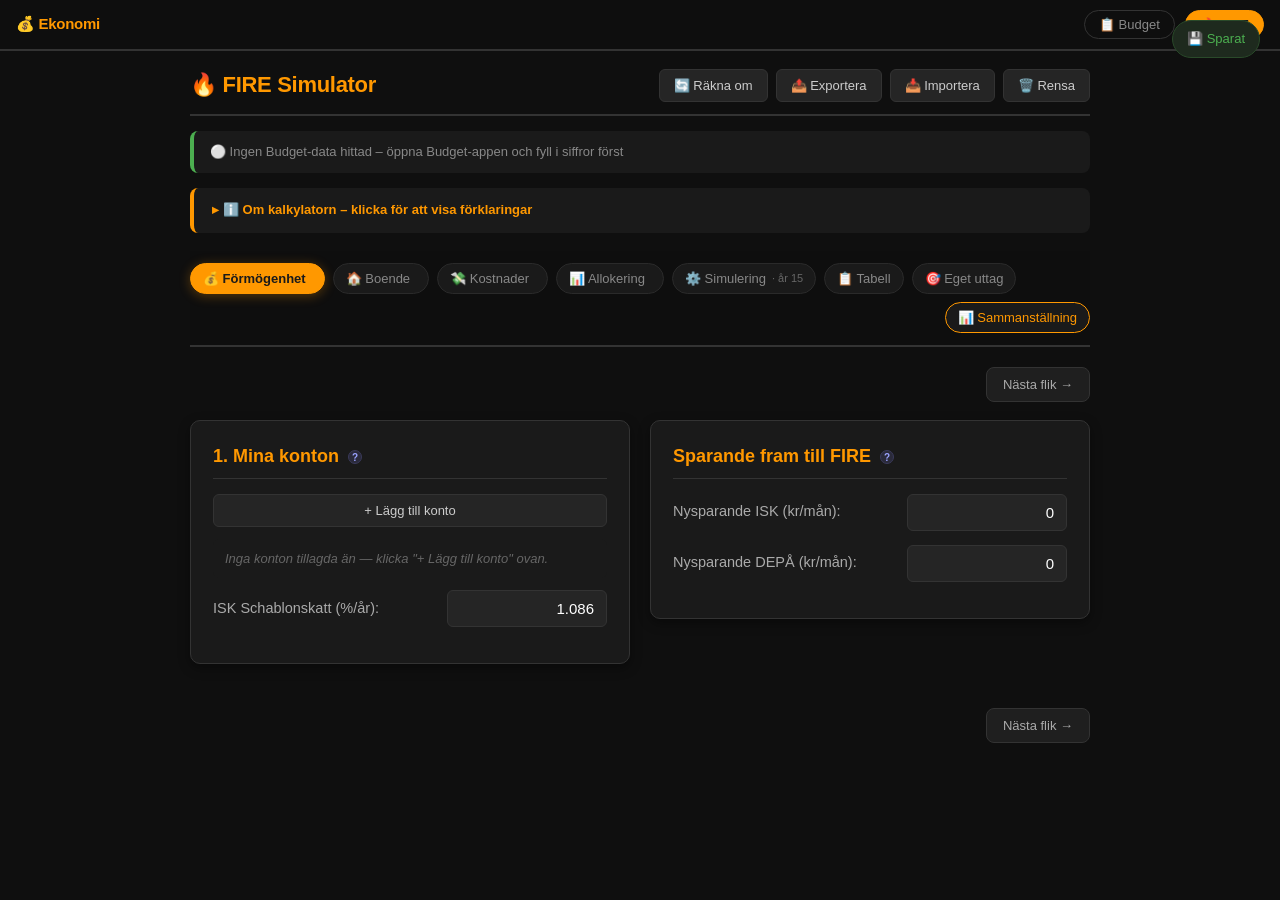
==== fire/fire.html @ 33bc8b0e "Add files via upload" ====
<!DOCTYPE html>
<html lang="sv">
<head>
    <meta charset="UTF-8">
    <meta name="viewport" content="width=device-width, initial-scale=1.0">
    <title>FIRE Simulator – Dynamisk Ackumuleringsmodell</title>
	<link rel="stylesheet" href="../shared/style.css">
    <link rel="manifest" href="../manifest.json">
    <meta name="theme-color" content="#ff9800">
    <meta name="description" content="Svensk FIRE-kalkylator med ISK/Depå-skatt, Monte Carlo och amorteringskrav">
    <link rel="icon" type="image/png" sizes="192x192" href="../icon/icon-192.png">
	<link rel="icon" type="image/png" sizes="512x512" href="../icon/icon-512.png">
	<link rel="apple-touch-icon" sizes="192x192" href="../icon/icon-192.png">
    <meta name="mobile-web-app-capable" content="yes">
    <meta name="apple-mobile-web-app-capable" content="yes">
    <meta name="apple-mobile-web-app-status-bar-style" content="black-translucent">
    <meta name="apple-mobile-web-app-title" content="FIRE Sim">
    <meta name="format-detection" content="telephone=no">
</head>
<body>
<div class="save-badge" id="save-badge">💾 Sparat</div>

<div class="container">

    <!-- ═══════════ TOOLBAR ═══════════ -->
    <div class="toolbar">
        <h1 class="toolbar-title">🔥 FIRE Simulator</h1>
        <div class="toolbar-actions">
            <button id="refresh-btn" class="toolbar-btn" title="Räkna om alla beräkningar">🔄 Räkna om</button>
            <button id="export-btn" class="toolbar-btn" title="Ladda ner som JSON-fil">📤 Exportera</button>
            <button id="import-btn" class="toolbar-btn" title="Ladda upp sparad JSON-fil">📥 Importera</button>
            <button id="reset-btn" class="toolbar-btn danger" title="Rensa all sparad data">🗑️ Rensa</button>
        </div>
    </div>

    <!-- Bridge-status (Budget → FIRE) -->
<div id="bridge-bar" class="bridge-bar"></div>

<!-- Hopfällbar info-ruta -->
<details class="info-box">
        <summary>ℹ️ Om kalkylatorn – klicka för att visa förklaringar</summary>
        <div class="info-content">
            <strong style="color: #ff9800;">ℹ️ OM KALKYLATORN</strong><br>
            • <strong>ISK-skatt:</strong> Årlig schablonskatt (procentsatsen du själv anger) på hela ISK-värdet. Skatten dras en gång per år från ISK-kontot.<br>
            • <strong>Depåskatt:</strong> 30% vinstskatt vid försäljning. Kalkylatorn använder ditt angivna <strong>Depå Inköpspris</strong> för att beräkna vinsten. Vid uttag säljs proportionerligt av innehavet – det vill säga samma andel av dina ursprungliga inköp säljs som andelen av totala värdet du tar ut. Detta kallas genomsnittsmetoden och är den metod Skatteverket godkänner när man inte kan spåra exakt vilka inköp som sålts (FIFO).<br>
            • <strong>Uttagsfördelning i FIRE:</strong> När uttag börjar sker de <strong>proportionerligt mot kontornas aktuella saldo</strong> – inte 50/50. Om ISK är 60 % och Depå 40 % av portföljen vid FIRE, tas 60 % av uttagsbehovet från ISK och 40 % från Depå. Fördelningen räknas om varje år baserat på saldona.<br>
            • <strong>Inkludera husets nettoegendom:</strong> När den är ikryssad visas husets värde (efter skulder) i din totala förmögenhet. ⚠️ <strong>OBS!</strong> Huset påverkar INTE ditt FIRE-uttag – du kan inte leva på huset. Det visas endast för att ge en komplett bild av din totala förmögenhet. Uttagen baseras enbart på din portfölj (ISK + Depå).<br>
            • <strong>Amortering:</strong> Du kan välja mellan två lägen:<br>
            &nbsp;&nbsp;&nbsp;➜ <span style="color:#4caf50;">Fast amortering (standard):</span> Använder den månadsamortering du själv fyllt i. Samma belopp amorteras varje månad under hela simuleringen.<br>
            &nbsp;&nbsp;&nbsp;➜ <span style="color:#ffaa44;">Svenska amorteringskrav (bocka i):</span> Amorteringen styrs automatiskt av belåningsgraden enligt Finansinspektionens regler:<br>
            &nbsp;&nbsp;&nbsp;&nbsp;&nbsp;&nbsp;🔹 Lån över 70% av bostadens värde: <strong>2%</strong> av lånebeloppet per år<br>
            &nbsp;&nbsp;&nbsp;&nbsp;&nbsp;&nbsp;🔹 Lån mellan 50-70%: <strong>1%</strong> av lånebeloppet per år<br>
            &nbsp;&nbsp;&nbsp;&nbsp;&nbsp;&nbsp;🔹 Lån under 50%: <strong>0%</strong> (inget lagstadgat krav)<br>
            • <strong>Avkastningsmodell:</strong> Den deterministiska simuleringen använder <strong>medelvärdet</strong> mellan aritmetisk och geometrisk avkastning. Geometrisk avkastning (μ − σ²/2) är den realistiska medianbanan över tid vid sammansatt tillväxt, men blir för konservativ för portföljer med hög volatilitet. Medelvärdet ger en balanserad uppskattning. I portföljsammanställningen visas både aritmetisk och geometrisk i parentes.<br>
            • <strong>Monte Carlo:</strong> Simulerar upp till <strong>200 framtida scenarier</strong> (50 om svenska amorteringskrav är aktiverat). <strong>Så här räknas resultatet fram:</strong><br>
            &nbsp;&nbsp;&nbsp;➜ Varje simulering körs år för år. ISK och Depå använder <strong>samma marknadsfaktor</strong> varje år – i ett bra år går båda upp, i ett dåligt år går båda ner.<br>
            &nbsp;&nbsp;&nbsp;➜ Efter alla simuleringar sorteras de per år och de <strong>10 % lägsta + 10 % högsta</strong> kastas bort. Medelvärdet av de mittersta <strong>80 %</strong> används som årets värde.<br>
            &nbsp;&nbsp;&nbsp;➜ ISK, Depå och deras kostnadsbas hämtas från <strong>exakt samma simuleringar</strong> som valdes för totalen. Detta garanterar att <strong>ISK + Depå = Total</strong> för varje år.<br>
            &nbsp;&nbsp;&nbsp;➜ Resultatet är en <strong>jämn, representativ bana</strong> som ligger nära medianen. Tabellen visar alltså inte en enskild slumpmässig simulering, utan ett trimmat genomsnitt över många scenarier.<br>
            • <strong>FIRE-start:</strong> Året du anger under "Byte till FIRE efter år". Då slutar sparandet och uttagen börjar baserat på dina levnadskostnader + ränta + amortering + skatt. <strong>Portföljens allokering är densamma före och efter FIRE</strong> – du behåller samma fördelning mellan tillgångar i båda faserna.<br>
            • <strong>Uttagsfrekvens:</strong> Tabellens sista kolumn visar uttaget som procent av portföljvärdet vid årets början. <span style="color:#4caf50;">≤ 4,5 % = hållbart enligt 4%-regeln</span>, <span style="color:#ffaa44;">4,5–6 % = kräver högre avkastning</span>, <span style="color:#ff6b6b;">&gt; 6 % = riskabelt</span>.<br>
            • <strong>Nominella vs reala belopp:</strong> Kassaflödesboxen visar belopp i <strong>nominella</strong> kronor (faktiska kronor vid den tidpunkten) med <strong>reala</strong> belopp i parentes (dagens köpkraft). I tabellen visas portföljvärde och total förmögenhet i <strong>reala</strong> kronor, medan återstående lån och årlig belastning visas i <strong>nominella</strong> kronor.
        </div>
    </details>

    <!-- Sticky flik-navigation -->
    <nav class="section-nav" id="section-nav" aria-label="Sektioner">
		<button class="nav-pill active" data-tab="formogenhet">💰 Förmögenhet</button>
		<button class="nav-pill" data-tab="boende">🏠 Boende</button>
		<button class="nav-pill" data-tab="kostnader">💸 Kostnader</button>
		<button class="nav-pill" data-tab="allokering">📊 Allokering</button>
		<button class="nav-pill" data-tab="simulering">⚙️ Simulering</button>
		<button class="nav-pill" data-tab="tabell">📋 Tabell</button>
        <button class="nav-pill" data-tab="eget-uttag">🎯 Eget uttag</button>
        <button class="nav-pill summary-pill" data-tab="sammanstallning">📊 Sammanställning</button>
	</nav>

    <main class="tab-content">

        <!-- ═══════════ FLIK: FÖRMÖGENHET ═══════════ -->
        <section class="tab-panel active" id="tab-formogenhet">
            <div class="section-nav-buttons top">
                <span></span>
                <button class="section-nav-btn" data-nav="next">Nästa flik →</button>
            </div>

            <div class="card-grid two-col">
                <div class="card">
    <h2>1. Mina konton <span class="q-icon" data-tooltip-field="accounts">?</span></h2>

    <div class="accounts-list" id="accounts-list"></div>

    <button type="button" class="toolbar-btn" id="add-account-btn" style="width:100%; margin-bottom:12px;">+ Lägg till konto</button>

    <div id="accounts-summary" style="margin-bottom:12px; padding:10px 12px; background:#1a1a1a; border-radius:6px;"></div>

    <div class="form-group"><label>ISK Schablonskatt (%/år):</label><input type="text" inputmode="decimal" id="isk-tax" value="1.086"></div>

    <!-- Dolda fält – dessa läses av FireCalc -->
    <input type="hidden" id="isk-balance" value="0">
    <input type="hidden" id="depa-value" value="0">
    <input type="hidden" id="depa-cost" value="0">
</div>
                <div class="card">
                    <h2>Sparande fram till FIRE <span class="q-icon" data-tooltip-field="save-isk">?</span></h2>
                    <div class="form-group"><label>Nysparande ISK (kr/mån):</label><input type="text" inputmode="decimal" id="save-isk" value="0"></div>
                    <div class="form-group"><label>Nysparande DEPÅ (kr/mån):</label><input type="text" inputmode="decimal" id="save-depa" value="0"></div>
                </div>
            </div>

            <div class="section-nav-buttons bottom">
                <span></span>
                <button class="section-nav-btn" data-nav="next">Nästa flik →</button>
            </div>
        </section>

        <!-- ═══════════ FLIK: BOENDE ═══════════ -->
        <section class="tab-panel" id="tab-boende">
            <div class="section-nav-buttons top">
                <button class="section-nav-btn" data-nav="prev">← Föregående flik</button>
                <button class="section-nav-btn" data-nav="next">Nästa flik →</button>
            </div>

            <div class="card">
                <h2>2. Boende <span class="q-icon" data-tooltip-field="mortgage-debt">?</span></h2>
                <div class="form-group"><label>Husets marknadsvärde (kr):</label><input type="text" inputmode="decimal" id="house-value" value="0"></div>
                <div class="form-group"><label>Bolåneskuld (kr):</label><input type="text" inputmode="decimal" id="mortgage-debt" value="0"></div>
                <div class="form-group"><label>Räntesats (%):</label><input type="text" inputmode="decimal" id="interest-rate" value="3.5"></div>
                <div class="form-group"><label>Månadsamortering (kr/mån):</label><input type="text" inputmode="decimal" id="amortization" value="0"></div>
                <div class="form-group"><label>Förväntad husvärdeökning (%/år):</label><input type="text" inputmode="decimal" id="house-appreciation" value="1.0"></div>
            </div>

            <div class="section-nav-buttons bottom">
                <button class="section-nav-btn" data-nav="prev">← Föregående flik</button>
                <button class="section-nav-btn" data-nav="next">Nästa flik →</button>
            </div>
        </section>

        <!-- ═══════════ FLIK: KOSTNADER ═══════════ -->
        <section class="tab-panel" id="tab-kostnader">
            <div class="section-nav-buttons top">
                <button class="section-nav-btn" data-nav="prev">← Föregående flik</button>
                <button class="section-nav-btn" data-nav="next">Nästa flik →</button>
            </div>

            <div class="card">
                <h2>3. Månadskostnader</h2>
                <div class="form-group"><label>Fasta kostnader (kr/mån) <span class="q-icon" data-tooltip-field="fixed-costs">?</span>:</label><input type="text" inputmode="decimal" id="fixed-costs" value="0"></div>
                <div class="form-group"><label>Rörliga kostnader (kr/mån) <span class="q-icon" data-tooltip-field="variable-costs">?</span>:</label><input type="text" inputmode="decimal" id="variable-costs" value="0"></div>
                <div class="form-group"><label>Husdrift (kr/mån) <span class="q-icon" data-tooltip-field="house-upkeep">?</span>:</label>	<input type="text" inputmode="decimal" id="house-upkeep" value="0"></div>
				<div class="form-group"><label>Övrigt (kr/mån):</label><input type="text" inputmode="decimal" id="other-costs" value="0"></div>
                <div class="form-group"><label>Inflation (%/år):</label><input type="text" inputmode="decimal" id="inflation" value="2.5"></div>
            </div>

            <div class="section-nav-buttons bottom">
                <button class="section-nav-btn" data-nav="prev">← Föregående flik</button>
                <button class="section-nav-btn" data-nav="next">Nästa flik →</button>
            </div>
        </section>

        <!-- ═══════════ FLIK: ALLOKERING ═══════════ -->
        <section class="tab-panel" id="tab-allokering">
            <div class="section-nav-buttons top">
                <button class="section-nav-btn" data-nav="prev">← Föregående flik</button>
                <button class="section-nav-btn" data-nav="next">Nästa flik →</button>
            </div>

            <section class="card tall-card" id="allocation-card">
                <h2>4. Tillgångsallokering</h2>
                <!-- renderAssets() fyller denna -->
            </section>

            <div class="section-nav-buttons bottom">
                <button class="section-nav-btn" data-nav="prev">← Föregående flik</button>
                <button class="section-nav-btn" data-nav="next">Nästa flik →</button>
            </div>
        </section>

        <!-- ═══════════ FLIK: SIMULERING ═══════════ -->
        <section class="tab-panel" id="tab-simulering">
            <div class="section-nav-buttons top">
                <button class="section-nav-btn" data-nav="prev">← Föregående flik</button>
                <button class="section-nav-btn" data-nav="next">Nästa flik →</button>
            </div>

            <section class="card" id="simulation-settings-card">
                <h2>Simuleringsinställningar</h2>
                <div class="form-group">
                    <label>Antal år att simulera totalt:</label>
                    <input type="text" inputmode="numeric" id="sim-years" value="35" style="width:140px;">
                </div>
                <div class="form-group">
                    <label>Byte till FIRE efter år:</label>
                    <input type="text" inputmode="numeric" id="fire-start-year" value="15" style="width:140px;">
                </div>

                <div class="checkbox-orange">
                    <label><input type="checkbox" id="include-house" checked> Inkludera husets nettoegendom</label>
                </div>
                <div class="checkbox-orange">
                    <label><input type="checkbox" id="monte-carlo"> Aktivera Monte Carlo (<span id="mc-count">200</span> simuleringar)</label>
                </div>
                <div class="checkbox-orange">
                    <label><input type="checkbox" id="amortization-rules"> Svenska amorteringskrav (1-2% baserat på belåningsgrad)</label>
                </div>
				
				<div class="form-group">
					<label>Uttagsstrategi:</label>
					<select id="withdrawal-strategy" style="width:220px;">
						<option value="proportional">Proportionerligt (ISK + Depå)</option>
						<option value="depa_first">Töm Depå först</option>
					</select>
				</div>
            </section>

            <div class="section-nav-buttons bottom">
                <button class="section-nav-btn" data-nav="prev">← Föregående flik</button>
                <button class="section-nav-btn" data-nav="next">Nästa flik →</button>
            </div>
        </section>


        <!-- ═══════════ FLIK: RESULTAT ═══════════ -->
        <section class="tab-panel" id="tab-tabell">
            <div class="section-nav-buttons top">
                <button class="section-nav-btn" data-nav="prev">← Föregående flik</button>
                <button class="section-nav-btn" data-nav="next">Nästa flik →</button>
            </div>

            <section class="card" id="fire-table-card">
    <h2>Simuleringsresultat</h2>
    <div id="fire-table-summary" style="margin-bottom:16px; padding:14px 16px; background:#1f1f1f; border-left:3px solid var(--accent); border-radius:6px;"></div>
    <div style="overflow-x:auto;">
                    <table id="fire-table">
                        <thead>
                            <tr>
                                <th>År</th>
                                <th>Fas</th>
                                <th>Portföljvärde (real)</th>
                                <th>Total Förmögenhet (real)</th>
                                <th>Återstående Lån</th>
                                <th>Årlig belastning<br><span style="font-size:10px; color:#888;">(uttag + skatt, nominellt)</span></th>
                                <th>Uttagsfrekvens<br><span style="font-size:10px; color:#888;">(uttag / portfölj)</span></th>
                            </tr>
                        </thead>
                        <tbody id="fire-table-body"></tbody>
                    </table>
                </div>
            </section>

            <div class="section-nav-buttons bottom">
                <button class="section-nav-btn" data-nav="prev">← Föregående flik</button>
                <button class="section-nav-btn" data-nav="next">Nästa flik →</button>
            </div>
        </section>


		        <!-- ═══════════ FLIK: EGET UTTAG ═══════════ -->
        <section class="tab-panel" id="tab-eget-uttag">
            <div class="section-nav-buttons top">
                <button class="section-nav-btn" data-nav="prev">← Föregående flik</button>
                <button class="section-nav-btn" data-nav="next">Nästa flik →</button>
            </div>

            <section class="card">
                <h2>🎯 Eget uttag — testa din egen plan</h2>
                <div style="color:#888; font-size:13px; margin-bottom:16px; line-height:1.6;">
                    Fristående what-if-kalkylator. Använder samma portfölj, allokering, skatter och avkastning som huvudkalkylen — men du bestämmer själv hur mycket du vill ta ut och när. Monte Carlo används inte här; tabellen visar en deterministisk bana.
                </div>
                <div class="form-group">
                    <label>Uttag per år (dagens köpkraft):</label>
                    <input type="text" inputmode="decimal" id="cg-amount" value="0" placeholder="t.ex. 300000">
                </div>
                <div class="form-group">
                    <label>Börja ta ut om (antal år från idag):</label>
                    <input type="text" inputmode="numeric" id="cg-start-year" value="15" placeholder="t.ex. 15">
                </div>
                <div id="cg-summary" style="margin-top:16px; padding:14px 16px; background:#1f1f1f; border-left:3px solid var(--accent); border-radius:6px;"></div>
            </section>

            <section class="card" id="cg-table-card">
                <h2>Simulering med eget uttag</h2>
                <div style="overflow-x:auto;">
                    <table id="cg-table">
                        <thead>
                            <tr>
                                <th>År</th>
                                <th>Fas</th>
                                <th>Portföljvärde (real)</th>
                                <th>Total Förmögenhet (real)</th>
                                <th>Återstående Lån</th>
                                <th>Årlig belastning<br><span style="font-size:10px; color:#888;">(uttag, nominellt)</span></th>
                                <th>Uttagsfrekvens<br><span style="font-size:10px; color:#888;">(uttag / portfölj)</span></th>
                            </tr>
                        </thead>
                        <tbody id="cg-table-body"></tbody>
                    </table>
                </div>
            </section>

            <div class="section-nav-buttons bottom">
                <button class="section-nav-btn" data-nav="prev">← Föregående flik</button>
                <button class="section-nav-btn" data-nav="next">Nästa flik →</button>
            </div>
        </section>



        <!-- ═══════════ FLIK: SAMMANSTÄLLNING ═══════════ -->
        <section class="tab-panel" id="tab-sammanstallning">
    <div class="section-nav-buttons top">
        <button class="section-nav-btn" data-nav="prev">← Föregående flik</button>
        <span></span>
    </div>

    <!-- 1. Portföljsammanställning -->
    <section class="card summary-card" id="portfolio-summary-card">
        <h2>📊 Portföljsammanställning</h2>
        <div class="summary-section">
            <div class="summary-heading">📈 VIKTAD AVKASTNING</div>
            <div class="summary-row">Viktad avkastning ISK: <span id="yield-spar-isk" class="green">0%</span></div>
            <div class="summary-row">Viktad avkastning Depå: <span id="yield-spar-depa" class="green">0%</span></div>
            <div class="summary-row">Viktad avkastning totalt: <span id="yield-total-spar" class="green">0%</span></div>
<div id="allocation-warning" style="display:none; margin-top:10px; padding:11px 14px; background:rgba(255,152,0,0.1); border-left:3px solid #ff9800; border-radius:6px; font-size:13px; line-height:1.55; color:#ffcc80;"></div>
<div style="font-size:12px; color:#888; margin-top:6px; line-height:1.5;">
    Simuleringen använder <strong>medelvärdet mellan aritmetisk och geometrisk avkastning</strong> som en balanserad uppskattning.
</div>
        </div>
        <div class="summary-section">
            <div class="summary-heading">💰 FÖRMÖGENHETSÖVERSIKT</div>
            <div class="summary-row">Brutto marknadsvärde portfölj idag: <span id="portfolio-value">0 kr</span></div>
            <div class="summary-row">Eget kapital i huset idag: <span id="house-equity">0 kr</span></div>
            <div class="summary-row total-row"><strong>TOTAL FÖRMÖGENHET IDAG:</strong> <span id="total-assets" class="total">0 kr</span></div>
        </div>
    </section>

    <!-- 2. Kassaflöde -->
    <section class="card" id="fire-cashflow-card">
    <h2 id="cashflow-heading">📈 Kassaflödesbehov per år under ÅR 1 i FIRE</h2>
    <div id="cashflow-content">Uppdateras automatiskt...</div>
</section>

    <!-- 3. Motivation -->
    <section class="card" id="motivation-card">
        <h2>💡 Din ekonomiska resa – motivation &amp; milstolpar</h2>
        <div id="motivation-cards"></div>
    </section>

    <div class="section-nav-buttons bottom">
        <button class="section-nav-btn" data-nav="prev">← Föregående flik</button>
        <span></span>
    </div>
</section>

    </main>
</div>

<script src="../shared/viewbar.js"></script>
<script src="../shared/ageCurve.js"></script>
<script src="../budget/data.js"></script>
<script src="assets_data.js"></script>
<script src="assets_manager.js"></script>
<script src="fire_calculator.js"></script>
<script src="fire_storage.js"></script>
<script src="fire_accounts.js"></script>
<script src="motivation.js"></script>
<script src="tabs.js"></script>
<script src="bridge.js"></script>
<script src="custom_goal.js"></script>
<script src="compare.js"></script>
<script src="compare_housing.js"></script>
<script src="compare_networth.js"></script>

<script>
    document.addEventListener('DOMContentLoaded', () => {
        buildViewbar('fire');
    });

    if ('serviceWorker' in navigator) {
        window.addEventListener('load', () => {
            navigator.serviceWorker.register('../sw.js')
                .then((reg) => console.log('SW registrerad:', reg.scope))
                .catch((err) => console.warn('SW-registrering misslyckades:', err));
        });
    }
</script>
</body>
</html>
---- shared/style.css ----
/* ════════════════════════════════════════════════════════════════════
   EKONOMI – gemensam stylesheet för Budget och FIRE
   ════════════════════════════════════════════════════════════════════
   En enda fil för hela appen. Innehåller:
     • Variabler, body, layout
     • Toolbar, viewbar, info-box, save-badge
     • Nav-pills och flik-system
     • Kort, formulär, fält, tabeller
     • Allt specifikt för Budget (item, buffert, jämförelser)
     • Allt specifikt för FIRE (allokering, motivation, kassaflöde)
   ════════════════════════════════════════════════════════════════════ */

/* ═══════════ VARIABLER ═══════════ */
:root {
  --bg: #0f0f0f;
  --card: #1a1a1a;
  --text: #e0e0e0;
  --muted: #aaa;
  --accent: #ff9800;
  --border: #333;
  --input-bg: #252525;
  --success: #4caf50;
  --danger: #ff6b6b;
}

* { box-sizing: border-box; }

body {
  font-family: -apple-system, BlinkMacSystemFont, "Segoe UI", Roboto, Arial, sans-serif;
  background-color: var(--bg);
  color: var(--text);
  margin: 0;
  padding: 20px;
  line-height: 1.5;
}

.container { max-width: 900px; margin: 0 auto; }

/* ═══════════ VIEWBAR (gemensam top-bar) ═══════════ */
.viewbar {
  position: sticky;
  top: 0;
  z-index: 500;
  display: flex;
  align-items: center;
  gap: 10px;
  padding: 10px 16px;
  margin: -20px -20px 18px -20px;
  background: rgba(15, 15, 15, 0.95);
  backdrop-filter: blur(10px);
  -webkit-backdrop-filter: blur(10px);
  border-bottom: 2px solid var(--border);
}
.viewbar-brand {
  color: var(--accent);
  font-weight: 700;
  font-size: 15px;
  margin-right: auto;
  letter-spacing: -0.3px;
}
.viewbar-tab {
  background: transparent;
  border: 1px solid var(--border);
  color: #888;
  padding: 6px 14px;
  border-radius: 20px;
  cursor: pointer;
  font-size: 13px;
  font-family: inherit;
  transition: all 0.15s;
  white-space: nowrap;
}
.viewbar-tab:hover { color: #ccc; border-color: #555; }
.viewbar-tab.active {
  background: var(--accent);
  color: #1a1a1a;
  border-color: var(--accent);
  font-weight: 600;
}

/* ═══════════ TOOLBAR ═══════════ */
.toolbar {
  display: flex;
  justify-content: space-between;
  align-items: center;
  gap: 10px;
  margin-bottom: 15px;
  flex-wrap: wrap;
  padding-bottom: 12px;
  border-bottom: 2px solid var(--border);
}
.toolbar-title {
  color: var(--accent);
  font-size: 22px;
  font-weight: 700;
  margin: 0;
  padding: 0;
  border: none;
  text-align: left;
  letter-spacing: -0.3px;
  flex: 0 0 auto;
  line-height: 1.2;
}
.toolbar-actions {
  display: flex;
  gap: 8px;
  flex-wrap: wrap;
  margin-left: auto;
}
.toolbar-btn {
  background: #252525;
  color: #ccc;
  border: 1px solid var(--border);
  padding: 8px 14px;
  border-radius: 6px;
  cursor: pointer;
  font-size: 13px;
  font-family: inherit;
  transition: all 0.15s;
  white-space: nowrap;
}
.toolbar-btn:hover {
  background: #333;
  border-color: var(--accent);
  color: var(--accent);
}
.toolbar-btn.danger:hover {
  border-color: var(--danger);
  color: var(--danger);
}

/* ═══════════ INFO-BOX ═══════════ */
.info-box {
  background: var(--card);
  border-left: 4px solid var(--accent);
  padding: 12px 18px;
  border-radius: 8px;
  margin-bottom: 18px;
  font-size: 13px;
  line-height: 1.6;
  color: #ccc;
}
.info-box summary {
  cursor: pointer;
  color: var(--accent);
  font-weight: bold;
  user-select: none;
  outline: none;
  list-style: none;
}
.info-box summary::-webkit-details-marker { display: none; }
.info-box summary::before {
  content: "▸ ";
  display: inline-block;
  transition: transform 0.2s;
  margin-right: 4px;
}
.info-box[open] summary::before { transform: rotate(90deg); }
.info-box summary:hover { color: #ffb74d; }
.info-content {
  margin-top: 14px;
  padding-top: 10px;
  border-top: 1px solid var(--border);
  animation: infoFadeIn 0.25s ease-in;
}
@keyframes infoFadeIn {
  from { opacity: 0; transform: translateY(-4px); }
  to   { opacity: 1; transform: translateY(0); }
}

/* ═══════════ SAVE-BADGE ═══════════ */
.save-badge {
  position: fixed;
  top: 20px;
  right: 20px;
  z-index: 1000;
  background: #1e2a1e;
  color: var(--success);
  border: 1px solid #2a4a2a;
  padding: 8px 14px;
  border-radius: 20px;
  font-size: 13px;
  opacity: 0;
  transition: opacity 0.3s;
  pointer-events: none;
}
.save-badge.visible { opacity: 1; }

/* ═══════════ NAV-PILLS ═══════════ */
.section-nav {
  position: relative;
  z-index: 10;
  display: flex;
  gap: 8px;
  padding: 12px 0;
  background: rgba(15, 15, 15, 0.9);
  backdrop-filter: blur(12px);
  -webkit-backdrop-filter: blur(12px);
  border-bottom: 2px solid var(--border);
  overflow-x: auto;
  flex-wrap: nowrap;
  scrollbar-width: thin;
  scrollbar-color: #333 transparent;
  margin-bottom: 20px;
}
.section-nav::-webkit-scrollbar { height: 4px; }
.section-nav::-webkit-scrollbar-thumb { background: #333; border-radius: 2px; }

@media (min-width: 900px) {
  .section-nav { flex-wrap: wrap; overflow-x: visible; }
}

.nav-pill {
  display: inline-flex;
  align-items: center;
  gap: 6px;
  background: #1a1a1a;
  border: 1px solid #2a2a2a;
  color: #888;
  padding: 7px 12px;
  border-radius: 20px;
  font-size: 13px;
  cursor: pointer;
  transition: all 0.15s;
  font-family: inherit;
  white-space: nowrap;
}
.nav-pill:hover {
  background: #252525;
  border-color: #444;
  color: #ccc;
}
.nav-pill.active {
  background: var(--accent);
  color: #1a1a1a;
  border-color: var(--accent);
  font-weight: 600;
  box-shadow: 0 2px 12px rgba(255, 152, 0, 0.3);
}
.nav-pill-emoji { font-size: 14px; line-height: 1; }
.nav-pill-label { font-weight: 500; }
.nav-pill.has-content .nav-pill-label { color: #ccc; }
.nav-pill.active .nav-pill-label { color: #1a1a1a; }

.nav-pill-sum,
.pill-sum {
  color: #666;
  font-size: 11px;
  font-weight: 400;
}
.nav-pill.has-content .nav-pill-sum,
.nav-pill.has-content .pill-sum { color: var(--success); }
.nav-pill.active .nav-pill-sum,
.nav-pill.active .pill-sum { color: rgba(0, 0, 0, 0.55); }
.nav-pill.active .pill-sum { opacity: 0.85; }

.summary-pill {
  margin-left: auto;
  border-color: var(--accent);
  color: var(--accent);
}
.summary-pill:hover { background: #2a1e0e; color: var(--accent); }
.summary-pill.active { background: var(--accent); color: #1a1a1a; }

/* ═══════════ PREV/NEXT-KNAPPAR ═══════════ */
.section-nav-buttons {
  display: flex;
  justify-content: space-between;
  margin: 15px 0;
  gap: 10px;
}
.section-nav-buttons.top    { margin-bottom: 18px; }
.section-nav-buttons.bottom { margin-top: 24px; margin-bottom: 0; }

.section-nav-btn {
  background: #1f1f1f;
  border: 1px solid var(--border);
  color: #aaa;
  padding: 9px 16px;
  border-radius: 8px;
  cursor: pointer;
  font-size: 13px;
  font-family: inherit;
  transition: all 0.15s;
  white-space: nowrap;
  overflow: hidden;
  text-overflow: ellipsis;
  max-width: 45%;
}
.section-nav-btn:hover {
  background: #2a2a2a;
  border-color: var(--accent);
  color: var(--accent);
}

/* ═══════════ KORT ═══════════ */
.card {
  background-color: var(--card);
  border: 1px solid var(--border);
  border-radius: 10px;
  padding: 22px;
  box-shadow: 0 4px 12px rgba(0, 0, 0, 0.4);
  margin-bottom: 20px;
}
.card:last-child { margin-bottom: 0; }

.card-grid {
  display: grid;
  grid-template-columns: 1fr;
  gap: 20px;
  align-items: start;
}
@media (min-width: 900px) {
  .card-grid.two-col { grid-template-columns: 1fr 1fr; }
}

.card h2 {
  margin: 0 0 15px 0;
  border-bottom: 1px solid var(--border);
  padding-bottom: 8px;
  font-size: 18px;
  color: var(--accent);
}
.card h2 .unit { color: #888; font-size: 13px; font-weight: 400; }
.card h2 .hint { color: #666; font-size: 12px; font-weight: 400; font-style: italic; }

/* FIRE:s h2 (i fristående kort utanför .card ärver denna) */
h2 {
  color: var(--text);
  margin: 0 0 18px 0;
  font-size: 19px;
  border-bottom: 1px solid var(--border);
  padding-bottom: 8px;
}

.tall-card { flex: 1; display: flex; flex-direction: column; }

/* ═══════════ FÄLT (Budget-stil) ═══════════ */
.field {
  display: flex;
  justify-content: space-between;
  align-items: center;
  padding: 7px 0;
  gap: 10px;
  flex-wrap: wrap;
}
.field label {
  color: var(--muted);
  flex: 1;
  min-width: 180px;
  font-size: 14px;
}
.field input,
.field select {
  background: var(--input-bg);
  border: 1px solid var(--border);
  color: white;
  padding: 8px 12px;
  border-radius: 6px;
  width: 180px;
  text-align: right;
  font-size: 14px;
  font-family: inherit;
}
.field input[type=text] { text-align: right; }
.field input[readonly] {
  color: var(--success);
  font-weight: 600;
  background: #1e2a1e;
  border-color: #2a3a2a;
}
.field.checkbox-field input[type=checkbox] {
  width: auto;
  accent-color: var(--accent);
  transform: scale(1.2);
  cursor: pointer;
}
.field input.percent-input { color: #9ba3ff; }

.field.field-select select {
  text-align: left;
  cursor: pointer;
}
.field.field-select select:focus {
  outline: none;
  border-color: var(--accent);
}
.field.field-select select option {
  background: var(--input-bg);
  color: var(--text);
}

/* ═══════════ FORM-GROUP (FIRE-stil) ═══════════ */
.form-group {
  display: flex;
  justify-content: space-between;
  align-items: center;
  margin-bottom: 14px;
  flex-wrap: wrap;
  gap: 8px;
}
.form-group label { color: var(--muted); font-size: 14.5px; flex: 1; }
.form-group input:not([type="checkbox"]):not([type="hidden"]) {
  background-color: var(--input-bg);
  border: 1px solid var(--border);
  color: white;
  padding: 9px 12px;
  border-radius: 6px;
  width: 160px;
  text-align: right;
  font-size: 15px;
  font-family: inherit;
}
.form-group input:not([type="checkbox"]):not([type="hidden"]):focus {
  outline: none;
  border-color: var(--accent);
}

/* Select i form-group (t.ex. Uttagsstrategi i FIRE) */
.form-group select {
  background-color: var(--input-bg);
  border: 1px solid var(--border);
  color: white;
  padding: 9px 12px;
  border-radius: 6px;
  font-size: 15px;
  font-family: inherit;
  cursor: pointer;
  transition: border-color 0.15s;
}
.form-group select:focus {
  outline: none;
  border-color: var(--accent);
}
.form-group select option {
  background: var(--input-bg);
  color: var(--text);
}

.checkbox-orange {
  border: 2px solid var(--accent);
  border-radius: 8px;
  padding: 12px 16px;
  margin: 12px 0;
  background: rgba(255, 152, 0, 0.08);
}
.checkbox-orange label {
  display: flex;
  align-items: center;
  gap: 10px;
  cursor: pointer;
  font-weight: 500;
  font-size: 14px;
}

/* ═══════════ ITEMS (Budget) ═══════════ */
.item {
  background: #1f1f1f;
  border: 1px solid #2a2a2a;
  border-radius: 8px;
  padding: 12px;
  margin: 10px 0;
}
.item-header {
  display: flex;
  justify-content: space-between;
  align-items: center;
  margin-bottom: 8px;
}
.item-name { color: var(--accent); font-weight: 600; font-size: 14.5px; }
.remove-btn {
  background: transparent;
  border: 1px solid #444;
  color: #888;
  width: 26px;
  height: 26px;
  border-radius: 50%;
  cursor: pointer;
  font-size: 14px;
  line-height: 1;
}
.remove-btn:hover { border-color: var(--danger); color: var(--danger); }
.item-children { margin-left: 15px; padding-left: 15px; border-left: 2px solid #333; }
.item-add { margin-top: 8px; }
.add-row { margin-top: 12px; padding-top: 12px; border-top: 1px dashed #333; }
.add-row select {
  background: var(--input-bg);
  border: 1px solid var(--accent);
  color: var(--accent);
  padding: 9px 12px;
  border-radius: 6px;
  width: 100%;
  cursor: pointer;
  font-size: 14px;
  font-weight: 500;
}
.add-row select:hover { background: #252015; }
.info-text { color: #888; font-size: 13px; margin-top: 6px; font-style: italic; }

/* ═══════════ SAMMANSTÄLLNING (Budget) ═══════════ */
.summary {
  background: var(--card);
  border-left: 4px solid var(--accent);
  padding: 20px;
  border-radius: 8px;
}
.summary-card { border-left: 4px solid var(--accent); }

.summary-row {
  display: flex;
  justify-content: space-between;
  padding: 8px 0;
  font-size: 15px;
  gap: 12px;
  flex-wrap: wrap;
}

.big { font-size: 24px; font-weight: bold; color: var(--accent); }
.positive { color: var(--success); }
.negative { color: var(--danger); }

.section-sum {
  display: flex;
  justify-content: space-between;
  margin-top: 12px;
  padding-top: 10px;
  border-top: 1px solid var(--border);
  color: #888;
  font-size: 14px;
}
.section-sum strong { color: var(--accent); }

/* ═══════════ SAMMANSTÄLLNINGS-SEKTIONER (Budget) ═══════════ */
.summary-section {
  background: var(--card);
  border: 1px solid var(--border);
  border-radius: 12px;
  padding: 20px;
  margin-bottom: 20px;
}
.summary-section:last-child { margin-bottom: 0; }

.summary-heading {
  color: var(--accent);
  font-size: 15px;
  font-weight: 600;
  margin: 0 0 15px 0;
  padding: 0;
  border-top: none;
  letter-spacing: 0.3px;
}
.summary-sub {
  color: #666;
  font-size: 12px;
  padding-left: 8px;
  padding-top: 2px;
  padding-bottom: 2px;
}

/* ═══════════ HERO-SEKTION (Budget) ═══════════ */
.summary-hero {
  display: grid;
  grid-template-columns: repeat(auto-fit, minmax(140px, 1fr));
  gap: 12px;
  background: linear-gradient(135deg, #1f1f1f 0%, #252525 100%);
  border: 1px solid var(--border);
  border-radius: 12px;
  padding: 18px;
  margin-bottom: 20px;
}
@media (min-width: 601px) {
  .summary-hero { grid-template-columns: repeat(auto-fit, minmax(130px, 1fr)); }
}
.hero-item { text-align: center; }
.hero-label {
  color: #888;
  font-size: 11px;
  text-transform: uppercase;
  letter-spacing: 0.5px;
  margin-bottom: 6px;
}
.hero-value { font-size: 17px; font-weight: 600; color: #ddd; }
.hero-value.positive { color: var(--success); }
.hero-value.negative { color: var(--danger); }
.hero-big .hero-value { font-size: 26px; color: var(--accent); }

/* ═══════════ INSIKTSKORT ═══════════ */
.insights-grid {
  display: grid;
  grid-template-columns: repeat(auto-fit, minmax(280px, 1fr));
  gap: 12px;
  margin-bottom: 15px;
}
.insight-card {
  display: flex;
  gap: 12px;
  padding: 14px 16px;
  border-radius: 8px;
  border-left: 4px solid;
  background: var(--card);
}
.insight-ok { border-left-color: var(--success); }
.insight-warn { border-left-color: #ffaa44; }
.insight-bad { border-left-color: var(--danger); }
.insight-info { border-left-color: #5c6bff; }
.insight-accent  { border-left-color: #9c6bff; }
.insight-neutral { border-left-color: #888; }
.insight-calm    { border-left-color: #26a69a; }
.insight-icon { font-size: 24px; line-height: 1; }
.insight-body { flex: 1; }
.insight-title { color: #ddd; font-weight: 600; font-size: 14px; margin-bottom: 4px; }
.insight-text { color: #999; font-size: 13px; line-height: 1.5; }

/* ═══════════ KORSVISA KORT ═══════════ */
.cross-grid {
  display: grid;
  grid-template-columns: repeat(auto-fit, minmax(240px, 1fr));
  gap: 12px;
  margin-bottom: 15px;
}
.cross-card {
  display: flex;
  gap: 12px;
  padding: 14px 16px;
  background: var(--card);
  border: 1px solid #2a2a2a;
  border-radius: 8px;
}
.cross-icon { font-size: 24px; line-height: 1; }
.cross-content { flex: 1; }
.cross-label {
  color: #888;
  font-size: 11px;
  text-transform: uppercase;
  letter-spacing: 0.5px;
  margin-bottom: 4px;
}
.cross-value { color: var(--accent); font-size: 20px; font-weight: 600; }
.cross-desc { color: #666; font-size: 11.5px; margin-top: 4px; line-height: 1.4; }

/* ═══════════ JÄMFÖRELSETABELLER (Budget) ═══════════ */
.compare-table { width: 100%; border-collapse: collapse; margin-top: 10px; }
.compare-table th,
.compare-table td {
  padding: 8px 6px;
  text-align: right;
  border-bottom: 1px solid #2a2a2a;
  font-size: 13.5px;
}
.compare-table th { color: #888; font-weight: 500; font-size: 12px; text-align: right; }
.compare-table td:first-child,
.compare-table th:first-child { text-align: left; color: #ccc; }
.compare-table .bar { display: inline-block; height: 8px; border-radius: 4px; vertical-align: middle; }
.compare-table .bar-ok { background: #4caf50; }
.compare-table .bar-warn { background: #ffaa44; }
.compare-table .bar-high { background: #ff6b6b; }
.compare-table .src-col { text-align: center; width: 30px; }
.compare-note { color: #666; font-size: 11.5px; margin-top: 10px; line-height: 1.5; }

.section-compare { width: 100%; border-collapse: collapse; margin-top: 10px; }
.section-compare td { padding: 6px 8px; font-size: 13px; border-bottom: 1px solid #1e1e1e; }
.section-compare td:first-child { color: #ccc; }
.section-compare td:nth-child(2),
.section-compare td:nth-child(3) { text-align: right; color: #aaa; white-space: nowrap; }
.section-compare td:last-child { text-align: center; width: 30px; }

.barn-compare { width: 100%; border-collapse: collapse; margin-top: 10px; }
.barn-compare td { padding: 7px 6px; font-size: 13.5px; border-bottom: 1px solid #1e1e1e; }
.barn-compare td:first-child { color: #ccc; width: auto; }
.barn-compare td:nth-child(2) { text-align: right; width: 110px; color: var(--accent); font-weight: 500; }
.barn-compare td:nth-child(3) { color: #666; font-size: 11.5px; padding-left: 12px; font-style: italic; }
.barn-compare tr.total-row td {
  border-top: 2px solid var(--accent);
  border-bottom: none;
  padding-top: 12px;
  font-weight: bold;
  font-size: 14.5px;
}
.barn-compare tr.total-row td:nth-child(2) { color: var(--accent); font-size: 16px; }

/* ═══════════ PER-BARN BOX ═══════════ */
.per-barn-box {
  margin-top: 15px;
  padding: 12px 15px;
  background: var(--card);
  border-left: 3px solid #5c6bff;
  border-radius: 6px;
  font-size: 13px;
}
.per-barn-box .title {
  color: #9ba3ff;
  font-weight: 600;
  margin-bottom: 8px;
  font-size: 12.5px;
  letter-spacing: 0.5px;
}
.per-barn-row { display: flex; justify-content: space-between; padding: 4px 0; color: #aaa; }
.per-barn-row span:last-child { color: #ddd; }

/* ═══════════ INFO- OCH KÄLLIKONER ═══════════ */
.src-icon,
.q-icon {
  display: inline-block;
  width: 14px;
  height: 14px;
  border-radius: 50%;
  font-size: 10px;
  text-align: center;
  line-height: 14px;
  cursor: help;
  position: relative;
  margin-left: 4px;
  vertical-align: middle;
}
.src-icon { background: #333; color: #888; }
.src-icon:hover { background: var(--accent); color: #000; }
.q-icon { background: #2a2a3a; color: #9ba3ff; border: 1px solid #3a3a5a; }
.q-icon:hover { background: #5c6bff; color: #fff; border-color: #5c6bff; }
.src-icon::after,
.q-icon::after {
  content: attr(data-source);
  position: absolute;
  bottom: 100%;
  left: 50%;
  transform: translateX(-50%);
  background: #2a2a2a;
  color: #ddd;
  border: 1px solid #444;
  padding: 8px 12px;
  border-radius: 6px;
  font-size: 11.5px;
  white-space: pre-line;
  width: 320px;
  text-align: left;
  opacity: 0;
  pointer-events: none;
  transition: opacity 0.2s;
  z-index: 9999;
  margin-bottom: 6px;
  line-height: 1.55;
  box-shadow: 0 4px 12px rgba(0,0,0,0.6);
}
.q-icon::after { background: #1e1e2e; border-color: #3a3a5a; color: #dde; }
.src-icon:hover::after,
.q-icon:hover::after { opacity: 1; }

/* ═══════════ KÄLLISTA ═══════════ */
.sources-list {
  margin-top: 12px;
  padding: 12px 14px;
  background: #161616;
  border-radius: 6px;
  font-size: 12px;
  color: #888;
  line-height: 1.7;
}
.sources-list strong { color: #aaa; }
.sources-list a { color: #7c9dff; text-decoration: none; }
.sources-list a:hover { text-decoration: underline; }

/* ═══════════ VY-TOGGLE (Budget) ═══════════ */
.view-toggle {
  display: inline-flex;
  background: var(--card);
  border: 1px solid #2a2a2a;
  border-radius: 8px;
  overflow: hidden;
}
.view-toggle button {
  background: transparent;
  border: none;
  color: #888;
  padding: 6px 14px;
  font-size: 12.5px;
  font-family: inherit;
  cursor: pointer;
  transition: all 0.15s;
  font-weight: 500;
}
.view-toggle button:hover { color: #ccc; }
.view-toggle button.active {
  background: var(--accent);
  color: #1a1a1a;
  font-weight: 600;
}

/* ═══════════ SKULDER (Budget) ═══════════ */
.skulder-sum {
  display: flex;
  flex-direction: column;
  gap: 6px;
  align-items: flex-end;
}
.skulder-sum > div {
  display: flex;
  justify-content: space-between;
  width: 100%;
  font-size: 14px;
}
.skulder-table tr:not(.total-row) td:first-child { color: #ccc; }
.skulder-table tr.total-row { border-top: 2px solid var(--danger); }
.skulder-table tr.total-row td { padding-top: 10px; color: var(--danger); }

/* ═══════════ LÅNESAMMANFATTNING (per skuld, Budget) ═══════════ */
.loan-summary {
  margin-top: 12px;
  padding: 10px 14px;
  background: rgba(255, 152, 0, 0.06);
  border-left: 3px solid var(--accent);
  border-radius: 6px;
  font-size: 13px;
}
.loan-summary-row {
  display: flex;
  justify-content: space-between;
  align-items: center;
  gap: 12px;
}
.loan-summary-row span {
  color: #aaa;
}
.loan-summary-row strong {
  color: var(--accent);
  font-size: 15px;
  font-weight: 600;
}
.loan-summary-sub {
  color: #666;
  font-size: 12px;
  margin-top: 3px;
  text-align: right;
}
.loan-warning {
  margin-top: 8px;
  padding: 8px 12px;
  background: rgba(255, 152, 0, 0.1);
  border-left: 3px solid var(--accent);
  border-radius: 4px;
  color: #ffaa44;
  font-size: 12px;
  line-height: 1.4;
}

/* ═══════════ HINT / REFERENS / FEL ═══════════ */
.hint-field {
  display: block;
  padding: 12px 14px;
  background: linear-gradient(135deg, #1a1f2a 0%, #1c2030 100%);
  border-left: 3px solid #5c6bff;
  border-radius: 6px;
  margin: 8px 0;
}
.hint-text { color: #9ba3ff; font-size: 13px; line-height: 1.55; }
.item-reference { background: #191c24; border-color: #2a3050; }
.item-reference .item-name { color: #9ba3ff; font-size: 13.5px; }
.item-error { background: #2a1e0e; border-color: #5a3a1a; }

/* ═══════════ BUFFERT-PIN (Budget) ═══════════ */
.item-buffert {
  background: linear-gradient(135deg, #16241a 0%, #1a2a1e 100%);
  border: 1px solid #2a4a2a;
  border-left: 4px solid var(--success);
  padding: 16px;
  margin-bottom: 14px;
  border-radius: 8px;
}
.buffert-header { display: flex; gap: 12px; align-items: center; margin-bottom: 12px; }
.buffert-icon { font-size: 28px; line-height: 1; }
.buffert-title-block { flex: 1; }
.buffert-title { color: var(--success); font-weight: 600; font-size: 15px; margin-bottom: 2px; }
.buffert-subtitle { color: #888; font-size: 12px; font-style: italic; line-height: 1.4; }
.buffert-input-row { display: flex; align-items: center; gap: 8px; justify-content: flex-end; }
.buffert-input {
  background: #0f1a12 !important;
  border: 1px solid #2a4a2a !important;
  color: var(--success) !important;
  font-size: 18px !important;
  font-weight: 600 !important;
  padding: 10px 14px !important;
  width: 200px !important;
  text-align: right;
  border-radius: 6px;
}
.buffert-input:focus {
  outline: none;
  border-color: var(--success) !important;
  box-shadow: 0 0 0 2px rgba(76, 175, 80, 0.2);
}
.buffert-unit { color: var(--success); font-weight: 600; font-size: 14px; }

/* ═══════════ FLIK-PANELER (FIRE) ═══════════ */
.tab-content { position: relative; }
.tab-panel { display: none; }
.tab-panel.active {
  display: block;
  animation: fadeIn 0.2s ease-in;
}
@keyframes fadeIn {
  from { opacity: 0; transform: translateY(6px); }
  to   { opacity: 1; transform: translateY(0); }
}

/* ═══════════ ALLOKERINGSTABELL (FIRE) ═══════════ */
.asset-row-header {
  display: grid;
  grid-template-columns: 2.2fr 1fr 1fr 0.9fr 0.9fr;
  gap: 8px;
  font-size: 13px;
  color: var(--muted);
  margin-bottom: 12px;
  padding-bottom: 8px;
  border-bottom: 2px solid var(--border);
}
.category-title {
  grid-column: 1 / -1;
  font-weight: bold;
  color: var(--accent);
  margin: 18px 0 8px 0;
  font-size: 14px;
  text-transform: uppercase;
  letter-spacing: 0.5px;
}
.asset-input-group {
  display: grid;
  grid-template-columns: 2.2fr 1fr 1fr 0.9fr 0.9fr;
  gap: 8px;
  align-items: center;
  margin-bottom: 7px;
}
.asset-input-group input[type="number"] {
  width: 100%;
  text-align: center;
  background-color: var(--input-bg);
  border: 1px solid var(--border);
  color: white;
  padding: 7px 6px;
  border-radius: 6px;
  font-family: inherit;
}
.allocation-footer {
  display: grid;
  grid-template-columns: 2.2fr 1fr 1fr 0.9fr 0.9fr;
  gap: 8px;
  margin-top: 15px;
  padding-top: 12px;
  border-top: 2px solid var(--border);
  font-weight: bold;
  font-size: 15px;
}

.input-isk { border-left: 4px solid #4fc3f7 !important; }
.input-depa { border-left: 4px solid var(--accent) !important; }
.asset-input-group input[type="number"]:not([disabled]) {
  font-weight: 600;
  transition: all 0.2s;
}
.asset-input-group input[type="number"]:not([value="0"]):not([disabled]) {
  background-color: #2a3a2a;
  color: #aaffaa;
}
.readonly-input {
  background-color: #1e2a1e !important;
  color: var(--success) !important;
  opacity: 0.85;
}

/* ═══════════ FIRE-TABELL ═══════════ */
#fire-table {
  width: 100%;
  border-collapse: collapse;
  margin-top: 10px;
  min-width: 720px;
}
#fire-table th,
#fire-table td {
  padding: 12px 10px;
  text-align: right;
  border-bottom: 1px solid var(--border);
  vertical-align: middle;
}
#fire-table th {
  color: var(--accent);
  font-weight: 600;
  background-color: #222;
}
#fire-table tr { transition: background-color 0.2s; }
#fire-table tr:hover { background-color: #252525; }
#fire-table tr[style*="background"] td:first-child { font-weight: bold; }

/* ═══════════ KASSAFLÖDESBOX (FIRE) ═══════════ */
#cashflow-content { font-size: 15px; line-height: 1.85; }
.cashflow-row {
  display: flex;
  justify-content: space-between;
  padding: 9px 0;
  border-bottom: 1px solid var(--border);
  gap: 12px;
}
.cashflow-row:last-child { border-bottom: none; }

/* ═══════════ HJÄLPKLASSER ═══════════ */
hr { border: 0; border-top: 1px solid var(--border); margin: 20px 0; }
.full-divider { border-top: 3px solid var(--accent); margin: 40px 0 30px 0; }
.total-row { font-size: 17px; margin-top: 8px; }
.total { color: var(--accent); font-weight: bold; }
.green { color: var(--success); font-weight: 600; }

/* ═══════════ MOTIVATION (FIRE) ═══════════ */
.motivation-grid {
  display: grid;
  grid-template-columns: repeat(auto-fit, minmax(260px, 1fr));
  gap: 20px;
  margin-bottom: 30px;
}
.motivation-card {
  background: linear-gradient(135deg, #1a1a1a 0%, #222 100%);
  border: 1px solid var(--border);
  border-radius: 12px;
  padding: 20px;
  transition: transform 0.2s, box-shadow 0.2s;
}
.motivation-card:hover {
  transform: translateY(-3px);
  box-shadow: 0 8px 25px rgba(0,0,0,0.3);
  border-color: var(--accent);
}
.motivation-icon { font-size: 32px; margin-bottom: 12px; }
.motivation-card h3 {
  color: var(--accent);
  font-size: 16px;
  margin: 0 0 12px 0;
  font-weight: 600;
}
.motivation-number {
  font-size: 28px;
  font-weight: bold;
  color: var(--success);
  margin-bottom: 12px;
}
.motivation-text { color: #aaa; font-size: 13px; line-height: 1.5; margin-bottom: 12px; }
.motivation-footer {
  color: #888;
  font-size: 12px;
  border-top: 1px solid var(--border);
  padding-top: 10px;
  margin-top: 8px;
}
.motivation-table-container {
  background: linear-gradient(135deg, #1a1a1a 0%, #1f1f1f 100%);
  border: 1px solid #2a2a2a;
  border-radius: 12px;
  padding: 24px;
  margin-top: 24px;
  box-shadow: 0 4px 16px rgba(0, 0, 0, 0.3);
}
.motivation-table-container h3 {
  color: var(--accent);
  margin: 0 0 18px 0;
  font-size: 16px;
  font-weight: 600;
  letter-spacing: 0.3px;
}

.motivation-table {
  width: 100%;
  border-collapse: separate;
  border-spacing: 0;
  border-radius: 8px;
  overflow: hidden;
}

.motivation-table thead {
  background: rgba(255, 152, 0, 0.08);
}

.motivation-table th {
  color: var(--accent);
  font-weight: 600;
  font-size: 11.5px;
  text-transform: uppercase;
  letter-spacing: 0.5px;
  padding: 13px 14px;
  text-align: left;
  border-bottom: 2px solid rgba(255, 152, 0, 0.3);
  white-space: nowrap;
}

.motivation-table td {
  padding: 14px;
  border-bottom: 1px solid rgba(255, 255, 255, 0.05);
  color: #ccc;
  font-size: 13.5px;
  vertical-align: middle;
}

.motivation-table tbody tr {
  transition: background-color 0.15s;
}

.motivation-table tbody tr:nth-child(even) {
  background: rgba(255, 255, 255, 0.015);
}

.motivation-table tbody tr:hover {
  background: rgba(255, 152, 0, 0.06);
}

.motivation-table tbody tr:last-child td {
  border-bottom: none;
}

/* Statuspiller */
.status-before,
.status-during,
.status-no {
  display: inline-block;
  padding: 4px 10px;
  border-radius: 12px;
  font-size: 11.5px;
  font-weight: 600;
  white-space: nowrap;
  line-height: 1.4;
}
.status-before {
  background: rgba(76, 175, 80, 0.15);
  color: #4caf50;
}
.status-during {
  background: rgba(255, 152, 0, 0.15);
  color: #ff9800;
}
.status-no {
  background: rgba(255, 107, 107, 0.15);
  color: #ff6b6b;
}

.motivation-note {
  margin-top: 18px;
  padding: 12px 16px;
  background: rgba(255, 152, 0, 0.06);
  border-left: 3px solid var(--accent);
  border-radius: 6px;
  font-size: 12px;
  color: #999;
  line-height: 1.6;
  text-align: left;
}

@media (max-width: 700px) {
  .motivation-table-container { padding: 16px; }
  .motivation-table th,
  .motivation-table td { padding: 10px 8px; font-size: 12.5px; }
  .motivation-table th { font-size: 10.5px; }
}

/* ═══════════ BRIDGE-BAR (Budget → FIRE) ═══════════ */
.bridge-bar {
  display: flex;
  align-items: center;
  gap: 12px;
  padding: 10px 16px;
  background: var(--card);
  border-left: 4px solid var(--success);
  border-radius: 8px;
  margin-bottom: 15px;
  font-size: 13px;
  min-height: 42px;
}
.bridge-bar:empty { display: none; }

/* ═══════════ MOBIL ═══════════ */
@media (max-width: 700px) {
  .toolbar { flex-direction: column; align-items: stretch; }
  .toolbar-actions { margin-left: 0; justify-content: flex-start; }
}

@media (max-width: 600px) {
  body { padding: 12px; }
  .viewbar { margin: -12px -12px 18px -12px; padding: 8px 12px; gap: 6px; }
  .viewbar-brand { font-size: 13px; }
  .viewbar-tab { padding: 5px 10px; font-size: 12px; }
  .toolbar-title { font-size: 18px; }
  .card { padding: 16px; }
  .toolbar-btn { font-size: 12px; padding: 7px 10px; }
  .section-nav::-webkit-scrollbar { display: none; }
  .nav-pill { font-size: 12px; padding: 6px 10px; flex-shrink: 0; }
  .section-nav-btn { padding: 9px 12px; font-size: 12px; max-width: 48%; }
  .nav-pill-sum { display: none; }
  .summary-pill { margin-left: 0; }

  /* Hero + insights + cross */
  .summary-hero { grid-template-columns: repeat(2, 1fr); gap: 10px; padding: 14px; }
  .hero-value { font-size: 15px; }
  .hero-big .hero-value { font-size: 20px; }
  .insights-grid,
  .cross-grid { grid-template-columns: 1fr; }

  /* Tabeller */
  .compare-table th,
  .compare-table td { padding: 6px 4px; font-size: 12.5px; }
  .section-compare td { font-size: 12px; }

  /* Fält */
  .field input,
  .field select { width: 140px; }
  .form-group input:not([type="checkbox"]):not([type="hidden"]) { width: 130px; }

  /* Allokering */
  .asset-row-header,
  .asset-input-group,
  .allocation-footer {
    grid-template-columns: 2fr 1fr 1fr;
    font-size: 12px;
  }
  .asset-row-header span:nth-child(4),
  .asset-row-header span:nth-child(5),
  .asset-input-group input:nth-child(4),
  .asset-input-group input:nth-child(5),
  .allocation-footer span:nth-child(4),
  .allocation-footer span:nth-child(5) { display: none; }

  /* Buffert */
  .buffert-input { width: 140px !important; font-size: 16px !important; }
  .buffert-icon { font-size: 22px; }
  .buffert-title { font-size: 14px; }

  /* Bridge */
  .bridge-bar { flex-wrap: wrap; font-size: 12px; }
  #bridge-sync-btn { width: 100%; margin-left: 0 !important; }

  /* Vy-toggle */
  .view-toggle button { padding: 6px 10px; font-size: 11.5px; }
}

/* ─── Orange vänsterkant på sammanställningskortet ─── */
.card.summary-card {
  border-left: 4px solid var(--accent);
}

/* ═══════════ KONTOLISTA (FIRE Förmögenhet) ═══════════ */
.accounts-list {
  margin-bottom: 10px;
}

.account-item {
  background: #1f1f1f;
  border: 1px solid #2a2a2a;
  border-radius: 8px;
  padding: 10px 12px;
  margin-bottom: 8px;
}

.account-row-1 {
  display: grid;
  grid-template-columns: 1fr 100px 30px;
  gap: 8px;
  align-items: center;
  margin-bottom: 8px;
}

.account-row-2 {
  display: grid;
  grid-template-columns: 1fr 1fr;
  gap: 8px;
  align-items: end;
}

.account-item input,
.account-item select {
  background: var(--input-bg);
  border: 1px solid var(--border);
  color: white;
  padding: 7px 10px;
  border-radius: 6px;
  font-size: 13px;
  font-family: inherit;
  width: 100%;
  box-sizing: border-box;
}

.account-item select {
  cursor: pointer;
}

.account-item .remove-btn {
  width: 26px;
  height: 26px;
  padding: 0;
  line-height: 1;
  font-size: 14px;
}

.account-field {
  display: flex;
  flex-direction: column;
  gap: 3px;
}

.account-field-label {
  color: #888;
  font-size: 11px;
}

.account-total-row {
  display: flex;
  justify-content: space-between;
  padding: 4px 0;
  font-size: 13px;
  color: #aaa;
}

.account-total-row strong {
  color: var(--accent);
  font-weight: 600;
}

@media (max-width: 600px) {
  .account-row-1 {
    grid-template-columns: 1fr 80px 26px;
  }
}

/* Lyft hela kortet när en frågebubbla hovras, så bubblan hamnar över grannar */
.card:has(.q-icon:hover),
.card:has(.src-icon:hover),
.summary-section:has(.q-icon:hover),
.summary-section:has(.src-icon:hover),
.summary-card:has(.q-icon:hover),
.summary-card:has(.src-icon:hover) {
  position: relative;
  z-index: 50;
}

/* ═══════════ PROGRESS-BAR (FIRE-motivation) ═══════════ */
.progress-bar-container {
  width: 100%;
  height: 18px;
  background: #0f0f0f;
  border: 1px solid var(--border);
  border-radius: 10px;
  overflow: hidden;
  margin: 12px 0 8px 0;
}
.progress-bar-fill {
  height: 100%;
  background: linear-gradient(90deg, #ff9800 0%, #4caf50 100%);
  border-radius: 10px;
  transition: width 0.4s ease-in-out;
}

/* ═══════════ FIRE-TIMING VARNING (motivation) ═══════════ */
.fire-timing-warning {
  margin-top: 12px;
  padding: 11px 13px;
  background: #3a2a1a;
  border-left: 3px solid #ffaa44;
  border-radius: 6px;
  font-size: 12px;
  line-height: 1.55;
  color: #ccc;
}
.fire-timing-warning-title {
  color: #ffaa44;
  font-weight: 600;
  margin-bottom: 6px;
  font-size: 12.5px;
}
.fire-timing-warning-danger {
  background: #3a1a1a;
  border-left-color: #ff6b6b;
}
.fire-timing-warning-danger .fire-timing-warning-title {
  color: #ff6b6b;
}

/* ═══════════ EGET UTTAG (FIRE) ═══════════ */
#cg-table {
  width: 100%;
  border-collapse: collapse;
  margin-top: 10px;
  min-width: 720px;
}
#cg-table th,
#cg-table td {
  padding: 12px 10px;
  text-align: right;
  border-bottom: 1px solid var(--border);
  vertical-align: middle;
}
#cg-table th {
  color: var(--accent);
  font-weight: 600;
  background-color: #222;
}
#cg-table tr { transition: background-color 0.2s; }
#cg-table tr:hover { background-color: #252525; }
#cg-table tr[style*="background"] td:first-child { font-weight: bold; }
/* Jämn radhöjd – undvik att innehållet radbryts olika */
#cg-table tbody tr {
  height: 100px;
}
#cg-table tbody td {
  vertical-align: middle;
  line-height: 1.35;
}
#cg-table tbody td > span {
  white-space: nowrap;
}

/* ═══════════ JÄMFÖRELSEKORT (bred, FIRE motivation) ═══════════ */
.motivation-card-wide {
  grid-column: 1 / -1;
  background: linear-gradient(135deg, #1a1a1a 0%, #1c1e2a 100%);
  border-left: 3px solid #5c6bff;
}
.compare-intro {
  color: #aaa;
  font-size: 13px;
  margin-bottom: 14px;
  line-height: 1.5;
}
.compare-grid {
  display: grid;
  grid-template-columns: repeat(auto-fit, minmax(180px, 1fr));
  gap: 12px;
  margin-bottom: 14px;
}
.compare-item {
  background: #141414;
  border: 1px solid var(--border);
  border-radius: 8px;
  padding: 12px 14px;
}
.compare-label {
  color: #888;
  font-size: 11.5px;
  text-transform: uppercase;
  letter-spacing: 0.3px;
  margin-bottom: 6px;
}
.compare-value {
  color: var(--accent);
  font-size: 18px;
  font-weight: 600;
  line-height: 1.2;
}
.compare-value.big {
  color: var(--success);
  font-size: 22px;
}
.compare-percentil {
  font-size: 16px;
  font-weight: 700;
  padding: 12px 14px;
  background: rgba(255, 215, 0, 0.08);
  border: 1px solid rgba(255, 215, 0, 0.2);
  border-radius: 8px;
  margin-bottom: 12px;
  text-align: center;
  letter-spacing: 0.2px;
}
.compare-status {
  font-size: 14px;
  font-weight: 600;
  padding: 10px 14px;
  background: rgba(255, 255, 255, 0.04);
  border-radius: 6px;
  margin-bottom: 12px;
  text-align: center;
}
.compare-hint {
  color: #888;
  font-size: 13px;
  line-height: 1.6;
  padding: 12px 14px;
  background: rgba(255, 255, 255, 0.03);
  border-radius: 6px;
}

/* ═══════════ PERCENTILSKALA (Compare + NetWorth) ═══════════ */
.compare-scale {
  background: rgba(255, 255, 255, 0.02);
  border-radius: 8px;
  padding: 12px 14px;
  margin: 12px 0 8px;
}
.compare-scale-title {
  color: #ddd;
  font-size: 13px;
  font-weight: 600;
  margin-bottom: 10px;
  line-height: 1.4;
}
.compare-scale-row {
  display: grid;
  grid-template-columns: 90px 1fr auto;
  gap: 10px;
  padding: 6px 0;
  font-size: 13px;
  align-items: center;
  border-bottom: 1px solid rgba(255, 255, 255, 0.04);
}
.compare-scale-row:last-child { border-bottom: none; }
.compare-scale-row.compare-scale-you {
  background: rgba(255, 215, 0, 0.08);
  border-radius: 4px;
  padding: 6px 8px;
  margin: 2px -8px;
  font-weight: 600;
}
.compare-scale-label { font-weight: 600; }
.compare-scale-span { color: #aaa; }
.compare-scale-badge { font-size: 11px; color: #ffd700; white-space: nowrap; }

@media (max-width: 600px) {
  .compare-scale-row {
    grid-template-columns: 80px 1fr;
    gap: 6px;
    font-size: 12px;
  }
  .compare-scale-badge {
    grid-column: 2 / -1;
    font-size: 10.5px;
    text-align: right;
  }
}

/* ═══════════ BOSTADSKORT (FIRE motivation) ═══════════ */
.compare-housing-grid {
  display: grid;
  grid-template-columns: repeat(auto-fit, minmax(180px, 1fr));
  gap: 12px;
  margin-bottom: 14px;
}
.compare-housing-item {
  background: #141414;
  border: 1px solid var(--border);
  border-radius: 8px;
  padding: 12px 14px;
}
.compare-housing-label {
  color: #888;
  font-size: 11px;
  text-transform: uppercase;
  letter-spacing: 0.3px;
  margin-bottom: 6px;
}
.compare-housing-value {
  color: var(--accent);
  font-size: 18px;
  font-weight: 600;
  line-height: 1.2;
}
.compare-ltv-block {
  background: rgba(255, 255, 255, 0.02);
  border-radius: 8px;
  padding: 12px 14px;
  margin-bottom: 14px;
}
.compare-ltv-bar {
  height: 10px;
  background: #0f0f0f;
  border-radius: 5px;
  overflow: hidden;
  margin: 6px 0;
  border: 1px solid var(--border);
}
.compare-ltv-fill {
  height: 100%;
  border-radius: 5px;
  transition: width 0.4s ease-in-out;
}

/* Bostadskortet har samma breda stil men blå vänsterkant */
.motivation-card-housing {
  border-left-color: #26a69a;
}

/* ═══════════ NETTOFÖRMÖGENHETSKORT (FIRE motivation) ═══════════ */
.compare-networth-total {
  text-align: center;
  padding: 18px 14px;
  background: linear-gradient(135deg, rgba(255, 215, 0, 0.05), rgba(76, 175, 80, 0.05));
  border: 1px solid rgba(255, 215, 0, 0.15);
  border-radius: 10px;
  margin-bottom: 16px;
}
.compare-networth-total-label {
  color: #888;
  font-size: 11.5px;
  text-transform: uppercase;
  letter-spacing: 0.5px;
  margin-bottom: 6px;
}
.compare-networth-total-value {
  color: var(--success);
  font-size: 32px;
  font-weight: 700;
  line-height: 1.1;
}

/* Nettoförmögenhetskortet har guld-kant */
.motivation-card-networth {
  border-left-color: #ffd700;
}

/* ═══════════ SEKTIONS-INFO-NOT (Budget) ═══════════ */
.section-info-note {
  margin-top: 16px;
  padding: 14px 16px;
  background: linear-gradient(135deg, #1a1f2a 0%, #1c2030 100%);
  border-left: 3px solid #5c6bff;
  border-radius: 8px;
  font-size: 13px;
  line-height: 1.55;
  color: #ccc;
}
.section-info-note-title {
  color: #9ba3ff;
  font-weight: 600;
  margin-bottom: 10px;
  font-size: 13.5px;
}
.section-info-note-row {
  display: flex;
  gap: 10px;
  padding: 8px 0;
  align-items: flex-start;
  border-top: 1px solid rgba(255, 255, 255, 0.06);
}
.section-info-note-row:first-of-type {
  border-top: none;
  padding-top: 4px;
}
.section-info-note-badge {
  display: inline-block;
  padding: 3px 10px;
  border-radius: 12px;
  font-size: 12px;
  font-weight: 600;
  white-space: nowrap;
  flex-shrink: 0;
  min-width: 120px;
  text-align: center;
}
.section-info-note-footer {
  margin-top: 12px;
  padding-top: 10px;
  border-top: 1px solid rgba(255, 255, 255, 0.08);
  color: #888;
  font-size: 12px;
  font-style: italic;
}

/* Mobil: stapla badge och text */
@media (max-width: 600px) {
  .section-info-note-row {
    flex-direction: column;
    gap: 4px;
  }
  .section-info-note-badge {
    min-width: 0;
    align-self: flex-start;
  }
}
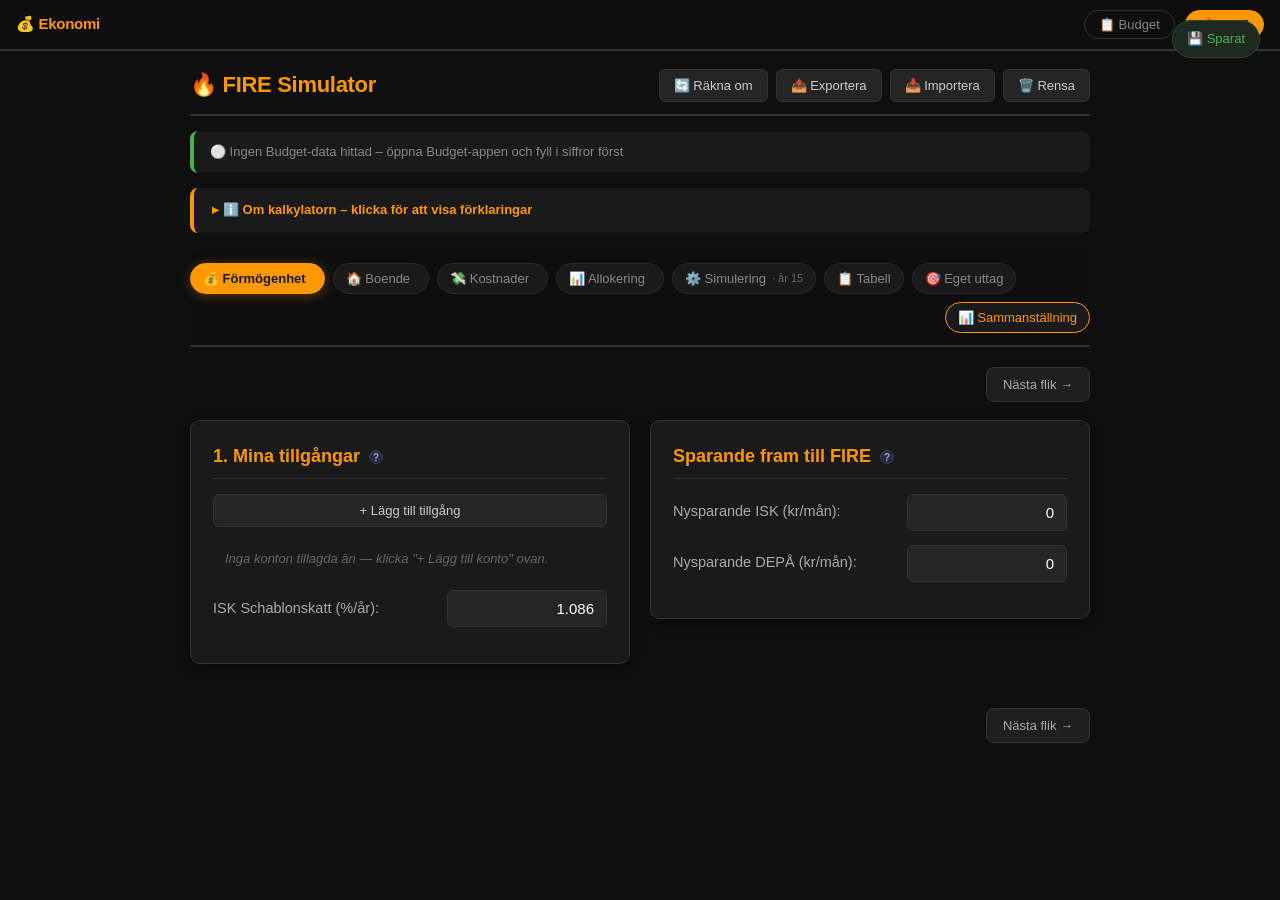
==== commit 7ae1789d: "Add files via upload" ====
--- a/fire/fire.html
+++ b/fire/fire.html
@@ -85,12 +85,12 @@
             </div>
 
             <div class="card-grid two-col">
-                <div class="card">
-    <h2>1. Mina konton <span class="q-icon" data-tooltip-field="accounts">?</span></h2>
+<div class="card">
+    <h2>1. Mina tillgångar <span class="q-icon" data-tooltip-field="accounts">?</span></h2>
 
     <div class="accounts-list" id="accounts-list"></div>
 
-    <button type="button" class="toolbar-btn" id="add-account-btn" style="width:100%; margin-bottom:12px;">+ Lägg till konto</button>
+    <button type="button" class="toolbar-btn" id="add-account-btn" style="width:100%; margin-bottom:12px;">+ Lägg till tillgång</button>
 
     <div id="accounts-summary" style="margin-bottom:12px; padding:10px 12px; background:#1a1a1a; border-radius:6px;"></div>
 
@@ -100,6 +100,7 @@
     <input type="hidden" id="isk-balance" value="0">
     <input type="hidden" id="depa-value" value="0">
     <input type="hidden" id="depa-cost" value="0">
+    <input type="hidden" id="other-assets" value="0">
 </div>
                 <div class="card">
                     <h2>Sparande fram till FIRE <span class="q-icon" data-tooltip-field="save-isk">?</span></h2>
@@ -326,12 +327,13 @@
     Simuleringen använder <strong>medelvärdet mellan aritmetisk och geometrisk avkastning</strong> som en balanserad uppskattning.
 </div>
         </div>
-        <div class="summary-section">
-            <div class="summary-heading">💰 FÖRMÖGENHETSÖVERSIKT</div>
-            <div class="summary-row">Brutto marknadsvärde portfölj idag: <span id="portfolio-value">0 kr</span></div>
-            <div class="summary-row">Eget kapital i huset idag: <span id="house-equity">0 kr</span></div>
-            <div class="summary-row total-row"><strong>TOTAL FÖRMÖGENHET IDAG:</strong> <span id="total-assets" class="total">0 kr</span></div>
-        </div>
+<div class="summary-section">
+    <div class="summary-heading">💰 FÖRMÖGENHETSÖVERSIKT</div>
+    <div class="summary-row">Brutto marknadsvärde portfölj idag: <span id="portfolio-value">0 kr</span></div>
+    <div class="summary-row">Eget kapital i huset idag: <span id="house-equity">0 kr</span></div>
+    <div class="summary-row">Övriga tillgångar (bil, smycken m.m.): <span id="other-assets-display">0 kr</span></div>
+    <div class="summary-row total-row"><strong>TOTAL FÖRMÖGENHET IDAG:</strong> <span id="total-assets" class="total">0 kr</span></div>
+</div>
     </section>
 
     <!-- 2. Kassaflöde -->
